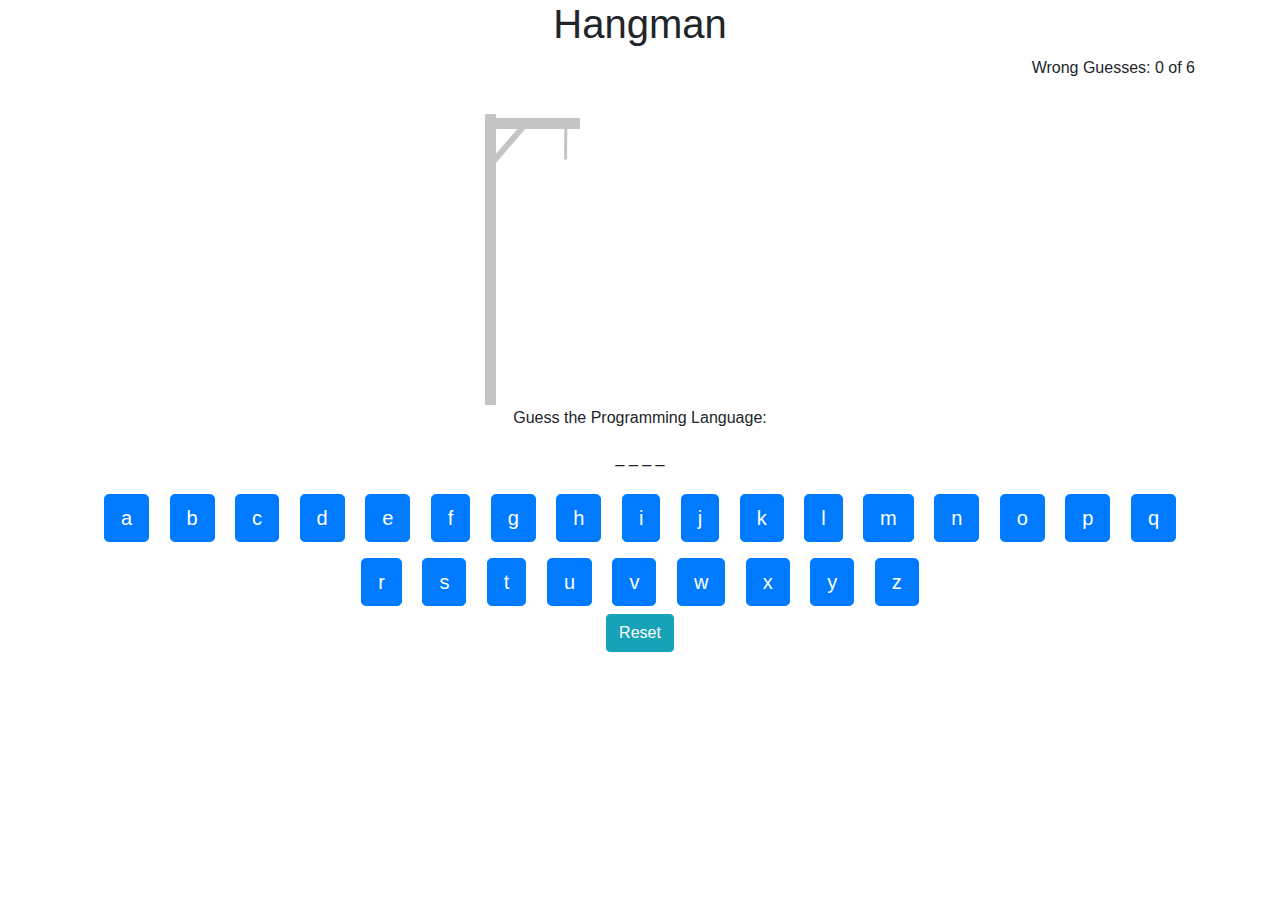
==== sample/index.html @ 4ce081cc "pushed Sample game" ====
<!DOCTYPE html>
<html lang="en">
<head>
  <meta charset="UTF-8">
  <meta name="viewport" content="width=device-width, initial-scale=1.0">
  <meta http-equiv="X-UA-Compatible" content="ie=edge">

  <!-- Bootstrap 4 CDN -->
  <link rel="stylesheet" href="https://stackpath.bootstrapcdn.com/bootstrap/4.4.1/css/bootstrap.min.css">

  <title>Hangman</title>
</head>
<body>
<div class="container">
  <h1 class="text-center">Hangman</h1>
  <div class="float-right">Wrong Guesses: <span id='mistakes'>0</span> of <span id='maxWrong'></span></div>
  <div class="text-center">
    <img id='hangmanPic' src="./images/0.jpg" alt="">
    <p>Guess the Programming Language:</p>
    <p id="wordSpotlight">The word to be guessed goes here</p>
    <div id="keyboard"></div>
    <button class="btn btn-info" onClick="reset()">Reset</button>
  </div> 
</div>

<script src='./js/hangman.js'></script>
</body>
</html>
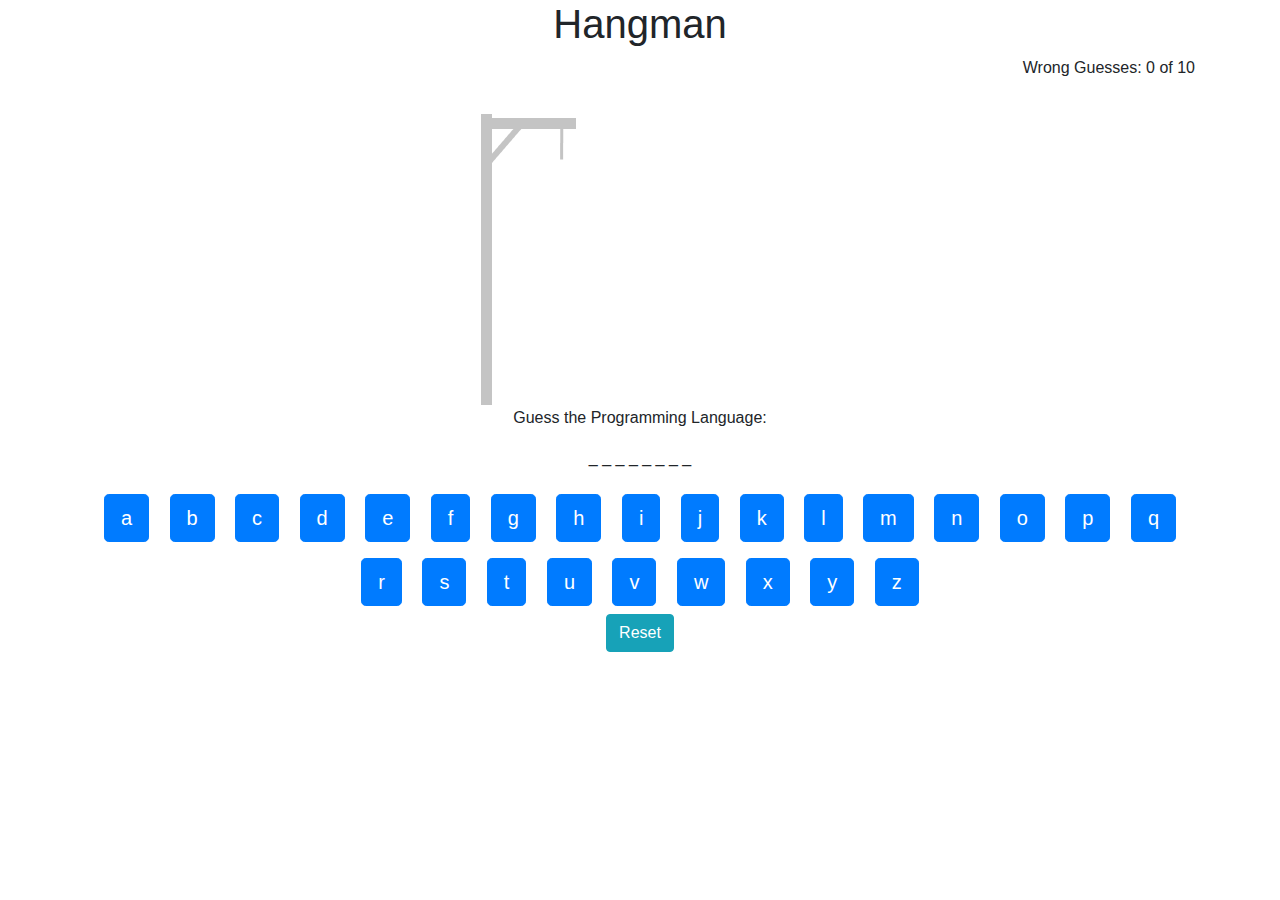
==== commit 39255345: "update" ====
--- a/sample/index.html
+++ b/sample/index.html
@@ -23,6 +23,6 @@
   </div> 
 </div>
 
-<script src='./js/hangman.js'></script>
+<script src='./js/english.js'></script>
 </body>
 </html>